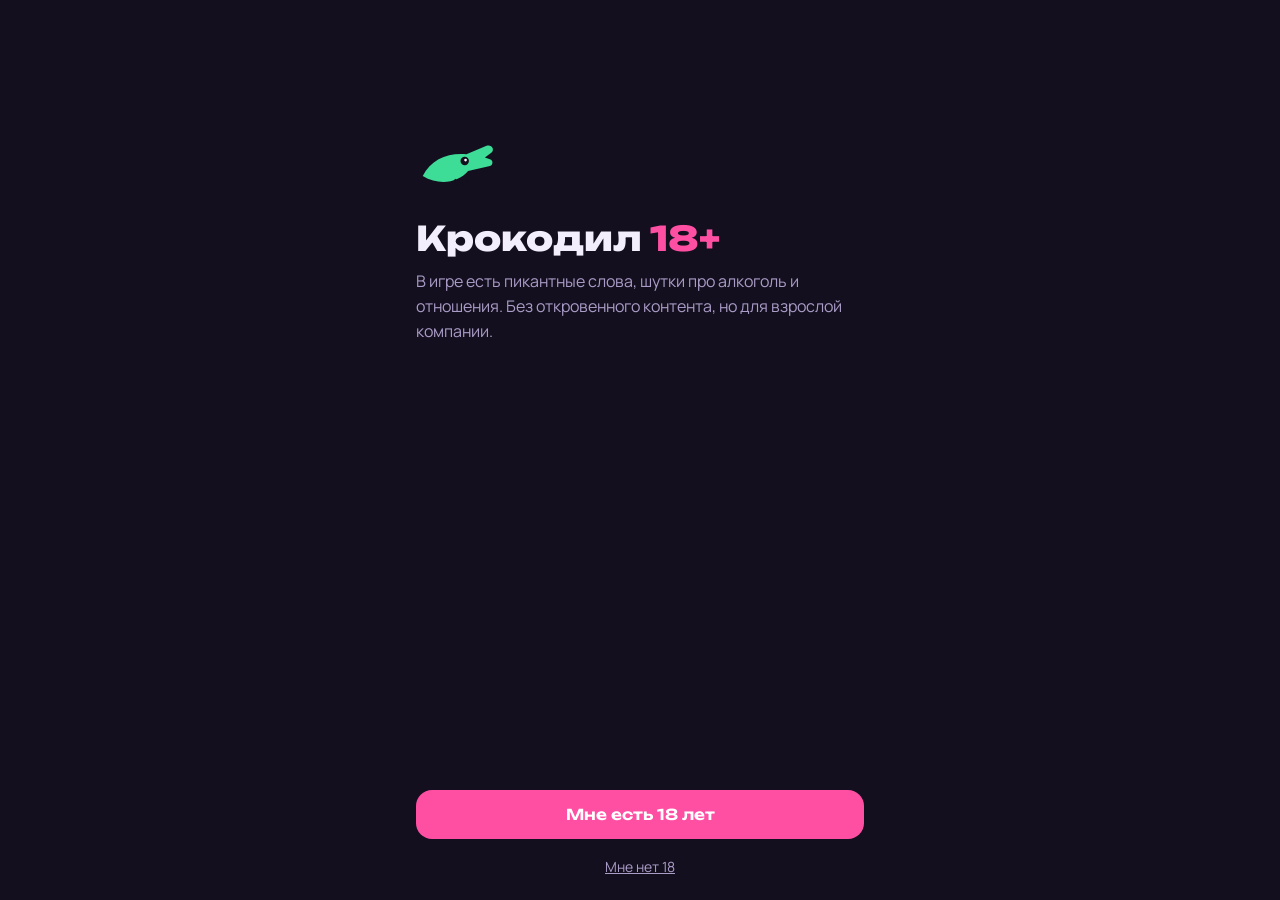
==== index.html @ 9d07af5e "Крокодил 18+: Telegram Mini App, 6 категорий, 300 слов Co-Authored-By: Claude Opus 5.5 <noreply@anth" ====
<!doctype html>
<html lang="ru">
<head>
  <meta charset="utf-8">
  <meta name="viewport" content="width=device-width, initial-scale=1, viewport-fit=cover, user-scalable=no">
  <meta name="theme-color" content="#140f1f">
  <title>Крокодил 18+</title>
  <link rel="preconnect" href="https://fonts.googleapis.com">
  <link rel="stylesheet" href="https://fonts.googleapis.com/css2?family=Unbounded:wght@600;800&family=Manrope:wght@400;600;700&display=swap">
  <link rel="stylesheet" href="style.css?v=1">
  <script src="https://telegram.org/js/telegram-web-app.js"></script>
</head>
<body>
  <main id="app"><p class="loading">Загрузка…</p></main>
  <canvas id="confetti" aria-hidden="true" hidden></canvas>
  <script src="app.js?v=1"></script>
</body>
</html>
---- style.css ----
:root {
  color-scheme: dark;
  --ground: #140f1f;
  --screen: #1d1530;
  --raise: #2a1f44;
  --line: #3a2d5c;
  --fg: #f3eefc;
  --muted: #a99cc6;
  --pink: #ff4fa3;
  --amber: #ffb547;
  --ok: #3ddc97;
  --bad: #ff6b6b;
  --display: "Unbounded", "Arial Black", system-ui, sans-serif;
  --body: "Manrope", "Segoe UI", system-ui, sans-serif;
}
* { box-sizing: border-box; }
html, body { margin: 0; height: 100%; background: var(--ground); color: var(--fg); font-family: var(--body); -webkit-tap-highlight-color: transparent; }
body { overscroll-behavior: none; }
[hidden] { display: none !important; }
button { font: inherit; color: inherit; cursor: pointer; }
button:focus-visible, input:focus-visible, textarea:focus-visible { outline: 2px solid var(--fg); outline-offset: 2px; }

#app {
  max-width: 480px; min-height: 100dvh; margin: 0 auto;
  padding: calc(16px + env(safe-area-inset-top, 0px)) 16px calc(16px + env(safe-area-inset-bottom, 0px));
  display: flex; flex-direction: column; gap: 14px;
}
.loading { margin: auto; color: var(--muted); }

h1 { font-family: var(--display); font-weight: 800; font-size: 34px; line-height: 1.1; margin: 0; text-wrap: balance; }
h1 span { color: var(--pink); }
h2 { font-family: var(--display); font-weight: 600; font-size: 20px; margin: 0; text-wrap: balance; }
p { margin: 0; line-height: 1.55; }
.muted { color: var(--muted); }
.small { font-size: 13px; }
.center { text-align: center; }
.eyebrow { font-size: 11px; letter-spacing: .12em; text-transform: uppercase; color: var(--muted); }
.stack { display: flex; flex-direction: column; gap: 10px; }
.grow { flex: 1; }
.spacer { margin-top: auto; }

.btn { border: 0; border-radius: 16px; padding: 15px 16px; font-family: var(--display); font-weight: 600; font-size: 15px; background: var(--pink); color: #fff; width: 100%; }
.btn.alt { background: var(--raise); color: var(--fg); font-family: var(--body); font-weight: 700; }
.btn.ok { background: var(--ok); color: #082a1c; }
.btn:disabled { opacity: .45; }
.link { background: none; border: 0; color: var(--muted); font-size: 14px; padding: 8px; text-decoration: underline; }

.hero { margin-top: 12vh; display: grid; gap: 12px; }
.croc { width: 84px; height: 84px; }

.card { background: var(--raise); border-radius: 14px; padding: 12px 14px; }
.team-row { display: flex; align-items: center; gap: 10px; background: var(--raise); border-radius: 12px; padding: 6px 6px 6px 12px; }
.team-row input { flex: 1; min-width: 0; background: transparent; border: 0; color: var(--fg); font: 600 15px var(--body); padding: 8px 0; }
.team-row .x { background: none; border: 0; color: var(--muted); font-size: 20px; width: 36px; height: 36px; border-radius: 10px; }
.dot { width: 12px; height: 12px; border-radius: 50%; flex: none; display: inline-block; }

.seg { display: grid; grid-auto-flow: column; grid-auto-columns: 1fr; background: var(--raise); border-radius: 12px; padding: 3px; }
.seg button { border: 0; background: none; padding: 9px 0; border-radius: 9px; color: var(--muted); font-size: 14px; font-variant-numeric: tabular-nums; }
.seg button.on { background: var(--pink); color: #fff; font-weight: 700; }

.chips { display: flex; flex-wrap: wrap; gap: 8px; }
.chip { font-size: 13px; padding: 8px 12px; border-radius: 999px; border: 1px solid var(--line); background: none; color: var(--muted); }
.chip.on { border-color: var(--pink); color: var(--fg); background: rgba(255, 79, 163, .14); }
.chip small { opacity: .6; margin-left: 4px; }

.toggle { display: flex; justify-content: space-between; align-items: center; gap: 12px; background: var(--raise); border-radius: 12px; padding: 12px 14px; border: 0; width: 100%; text-align: left; font-size: 14px; }
.toggle .sw { width: 42px; height: 24px; border-radius: 12px; background: var(--line); position: relative; flex: none; transition: background .15s; }
.toggle .sw::after { content: ""; position: absolute; top: 3px; left: 3px; width: 18px; height: 18px; border-radius: 50%; background: var(--fg); transition: transform .15s; }
.toggle.on .sw { background: var(--ok); }
.toggle.on .sw::after { transform: translateX(18px); }
.toggle small { display: block; color: var(--muted); font-size: 12px; margin-top: 2px; }

.error { color: var(--bad); font-size: 13px; }

/* Ход */
.turn { height: calc(100dvh - 32px - env(safe-area-inset-top, 0px) - env(safe-area-inset-bottom, 0px)); display: flex; flex-direction: column; gap: 12px; }
.turn-top { display: flex; justify-content: space-between; align-items: center; gap: 8px; font-size: 14px; font-weight: 600; }
.pill { background: var(--raise); padding: 6px 12px; border-radius: 999px; font-variant-numeric: tabular-nums; }
.pause-btn { background: var(--raise); border: 0; border-radius: 999px; width: 36px; height: 36px; font-size: 14px; }
.timer { position: relative; width: 120px; height: 120px; margin: 0 auto; flex: none; }
.timer svg { width: 100%; height: 100%; transform: rotate(-90deg); }
.timer .t { position: absolute; inset: 0; display: grid; place-items: center; font-family: var(--display); font-size: 30px; font-variant-numeric: tabular-nums; }
.word-card { flex: 1; min-height: 0; display: grid; place-items: center; text-align: center; background: var(--raise); border: 1px solid var(--line); border-radius: 22px; padding: 18px; touch-action: none; user-select: none; animation: pop .18s ease-out; }
.word { font-family: var(--display); font-weight: 800; font-size: clamp(24px, 8vw, 36px); line-height: 1.2; text-wrap: balance; overflow-wrap: anywhere; }
.cat { font-size: 12px; color: var(--amber); letter-spacing: .1em; text-transform: uppercase; margin-top: 12px; }
.actions { display: grid; grid-template-columns: 1fr 1fr; gap: 10px; }
.actions button { border: 0; border-radius: 18px; padding: 18px 6px; font-weight: 700; font-size: 16px; }
.skip { background: rgba(255, 107, 107, .16); color: var(--bad); }
.hit { background: var(--ok); color: #082a1c; }
.hint { font-size: 12px; color: var(--muted); text-align: center; }
@keyframes pop { from { transform: scale(.94); opacity: .4; } to { transform: none; opacity: 1; } }

.overlay { position: fixed; inset: 0; background: rgba(10, 7, 16, .88); display: grid; place-items: center; padding: 16px; z-index: 5; }
.overlay .box { width: 100%; max-width: 360px; display: grid; gap: 10px; text-align: center; }

/* Итоги */
.row { display: flex; align-items: center; justify-content: space-between; gap: 10px; background: var(--raise); border-radius: 12px; padding: 10px 12px; border: 0; width: 100%; text-align: left; font-size: 15px; }
.row .w { min-width: 0; overflow-wrap: anywhere; }
.mark { font-weight: 800; width: 28px; height: 28px; border-radius: 8px; display: grid; place-items: center; flex: none; }
.mark.y { background: rgba(61, 220, 151, .18); color: var(--ok); }
.mark.n { background: rgba(255, 107, 107, .18); color: var(--bad); }
.total { font-family: var(--display); font-size: 40px; text-align: center; font-variant-numeric: tabular-nums; }
.total.plus { color: var(--ok); }
.total.minus { color: var(--bad); }
.list { display: flex; flex-direction: column; gap: 8px; overflow-y: auto; }

.bars { display: grid; gap: 12px; }
.bar { display: grid; gap: 6px; font-size: 15px; }
.bar .lab { display: flex; justify-content: space-between; gap: 8px; font-variant-numeric: tabular-nums; }
.bar .track { height: 10px; border-radius: 5px; background: var(--raise); overflow: hidden; }
.bar .fill { height: 100%; border-radius: 5px; transition: width .4s; }
.bar.next .lab span::after { content: "  ходит"; color: var(--muted); font-size: 12px; }

.big-team { font-family: var(--display); font-weight: 800; font-size: 30px; line-height: 1.15; text-wrap: balance; }
.winner { color: var(--amber); }

textarea { width: 100%; min-height: 50vh; background: var(--raise); color: var(--fg); border: 1px solid var(--line); border-radius: 14px; padding: 12px; font: 15px/1.5 var(--body); resize: vertical; }

.rules li { margin-bottom: 8px; line-height: 1.5; }
.rules ol { padding-left: 20px; margin: 0; }

#confetti { position: fixed; inset: 0; width: 100%; height: 100%; pointer-events: none; z-index: 4; }

@media (prefers-reduced-motion: reduce) { * { animation: none !important; transition: none !important; } }
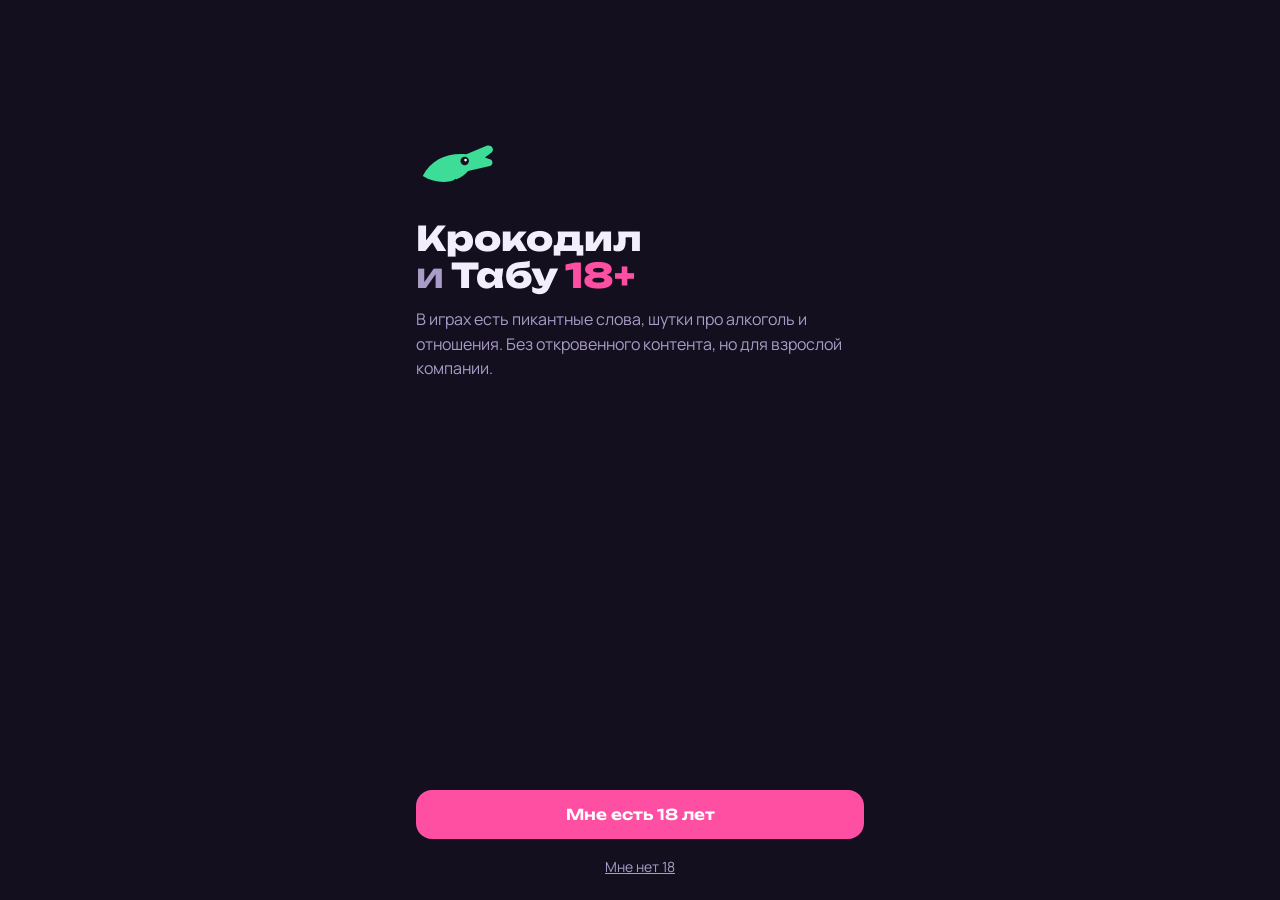
==== commit cf3e950a: "Вторая игра «Табу»: 180 карточек, кнопка «Нарушение», выбор игры в меню Co-Authored-By: Claude Opus " ====
--- a/index.html
+++ b/index.html
@@ -4,15 +4,15 @@
   <meta charset="utf-8">
   <meta name="viewport" content="width=device-width, initial-scale=1, viewport-fit=cover, user-scalable=no">
   <meta name="theme-color" content="#140f1f">
-  <title>Крокодил 18+</title>
+  <title>Крокодил и Табу 18+</title>
   <link rel="preconnect" href="https://fonts.googleapis.com">
   <link rel="stylesheet" href="https://fonts.googleapis.com/css2?family=Unbounded:wght@600;800&family=Manrope:wght@400;600;700&display=swap">
-  <link rel="stylesheet" href="style.css?v=1">
+  <link rel="stylesheet" href="style.css?v=2">
   <script src="https://telegram.org/js/telegram-web-app.js"></script>
 </head>
 <body>
   <main id="app"><p class="loading">Загрузка…</p></main>
   <canvas id="confetti" aria-hidden="true" hidden></canvas>
-  <script src="app.js?v=1"></script>
+  <script src="app.js?v=2"></script>
 </body>
 </html>
--- a/style.css
+++ b/style.css
@@ -122,3 +122,20 @@
 #confetti { position: fixed; inset: 0; width: 100%; height: 100%; pointer-events: none; z-index: 4; }
 
 @media (prefers-reduced-motion: reduce) { * { animation: none !important; transition: none !important; } }
+
+/* Две игры */
+h1 i { font-style: normal; color: var(--muted); font-weight: 600; }
+.mode-card { display: grid; gap: 4px; text-align: left; border: 1px solid var(--line); background: var(--raise); border-radius: 18px; padding: 16px 18px; border-left: 6px solid var(--ok); }
+.mode-card.tabu { border-left-color: var(--amber); }
+.mode-card b { font-family: var(--display); font-weight: 600; font-size: 18px; }
+.mode-card span { color: var(--muted); font-size: 14px; }
+
+/* Табу */
+.is-tabu .timer { width: 96px; height: 96px; }
+.is-tabu .timer .t { font-size: 24px; }
+.is-tabu .word { font-size: clamp(22px, 7vw, 32px); }
+.taboo { margin-top: 18px; padding-top: 14px; border-top: 1px dashed var(--line); }
+.taboo ul { list-style: none; padding: 0; margin: 8px 0 0; display: grid; gap: 6px; }
+.taboo li { font-size: 18px; font-weight: 700; color: var(--bad); text-decoration: line-through; text-decoration-thickness: 2px; text-decoration-color: rgba(255, 107, 107, .5); }
+.foul { border: 1px solid var(--bad); background: transparent; color: var(--bad); border-radius: 16px; padding: 12px; font-weight: 700; font-size: 15px; }
+.mark.f { background: rgba(255, 181, 71, .18); color: var(--amber); }
